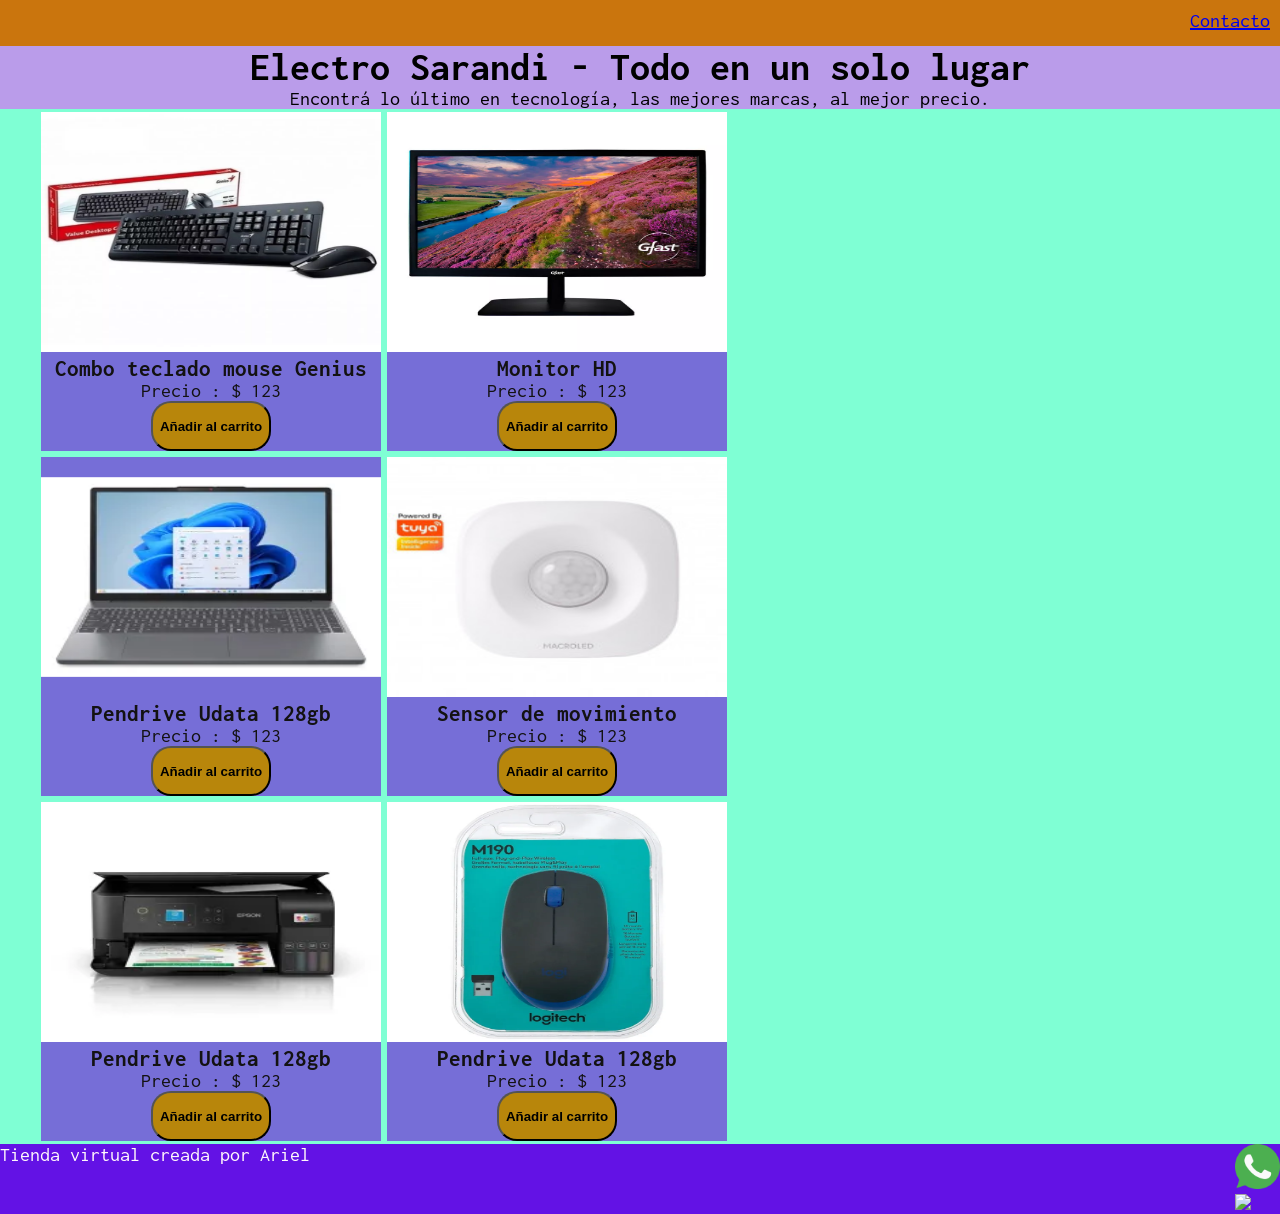
==== index.html @ 44175c0a "entrega proyecto" ====
<!DOCTYPE html>
<html lang="en">
 <head>
    <meta charset="UTF-8">
    <meta name="viewport" content="width=device-width, initial-scale=1.0">
    <title>Tienda virtual</title>
    <link rel="stylesheet" href="./css/styles.css" />
    <link href="https://fonts.googleapis.com/css2?family=Inconsolata:wght@200..900&family=Roboto:ital,wght@0,100..900;1,100..900&display=swap" rel="stylesheet">
 </head>
<body> 
        <header class="cabecera">
            <nav>
              <ul>
                 <li>
                     <a href="./pages/contacto.html">Contacto</a>
                 </li>
              </ul>
            </nav>
        </header>
 <main>
     <div class="subtitulo">
      <h1>Electro Sarandi - Todo en un solo lugar</h1>
      <p>Encontrá lo último en tecnología, las mejores marcas, al mejor precio.</p>
       <div>
      <section class="area-cajas">
                  <div class = "contenedor">
                      <article class="contenedor-cajas">
                      <img src="./img/combo_teclado_mouse_genius_km_170_usb.webp" alt="Combo teclado mouse genius">
                      <h3> Combo teclado mouse Genius</h3> 
                      <p> Precio : $ 123 </p>
                      <button> Añadir al carrito</button>
                     </article>
                      
                     <article class="contenedor-cajas">
                           <img src="./img/monitor_gfast_t_240_236_full_hd_tn.webp" alt="Monitor HD">
                         <h3>Monitor HD</h3>
                         <p> Precio : $ 123 </p>
                         <button>Añadir al carrito</button>
                    
                      </article>

                     <article class="contenedor-cajas">
                     <img src="./img/notebook_lenovo_ideapad_slim_3_amd_ryzen_3_7320u_8gb_ram_256gb_ssd_15_windows_11_home.webp" alt="Notebook Lenovo">
                     <h3>Pendrive Udata 128gb</h3>
                     <p> Precio : $ 123 </p>
                     <button>Añadir al carrito</button>
                     </article>

                     <article class="contenedor-cajas">
                     <img src="img/sensor_de_movimiento_macroled_smart_techo_360_5m_para_3_pilas_aaa.jpg" alt="Sensor de movimiento">
                     <h3>Sensor de movimiento</h3>
                     <p> Precio : $ 123 </p>
                     <button>Añadir al carrito</button>
                     </article>

                     <article class="contenedor-cajas">
                     <img src="./img/impresora_multifuncion_epson_ecotank_l3560_all_in_one.webp " alt="Impresora Multifuncion">
                     <h3>Pendrive Udata 128gb</h3>
                     <p> Precio : $ 123 </p>
                     <button>Añadir al carrito</button>
                     </article>

                     <article class="contenedor-cajas">
                     <img src="./img/mouse_inalambrico_logitech_m190_1000dpi.webp" alt="Mouse Inalambrico logitech">
                     <h3>Pendrive Udata 128gb</h3>
                     <p> Precio : $ 123 </p>
                     <button>Añadir al carrito</button>
                     </article>
                  </div>
          </section>
     </body>
  </main>
        
 <footer div class="contenedor-footer">
     <p> Tienda virtual creada por Ariel </p>
         <nav class="nav-ul">
           <ul>
              <li> <img src="./img/whatsapp.png"></li>
              <li> <img src="./img/social.png"></li>
           </ul>
         </nav>   
  </footer>
<body>
</html>
---- css/styles.css ----
* {
    margin: 0;
    padding: 0;
    box-sizing: 0;
}

html {
    font-size: 20px; 
}

body {
    font-family: Inconsolata,sans-serif; 
    background-color: rgb(55, 52, 61);
    /* padding-top: 80px */
}

.subtitulo {
    font-size: 100%;
    text-align: center;
    background-color: #ba9cea;
    color:black;
   
}
 
.cabecera {
   background-color: rgb(202, 117, 13);
    height: 10%; 
    padding-top:10px ;
   padding-bottom: 15px;
    padding-right: 10px;
    text-align: right;
}

.area-cajas {
    background-color: aquamarine;
    align-items: center;


}

.contenedor {
display: flex;
flex-direction: row;
justify-content: center;
width: 60%;
flex-wrap: wrap;
}


.contenedor-cajas {
    /*flex: 1;*/
margin: 3px;
background-color: #766ed7;
border-radius: 20px 20 px 0px 0px ;
color: rgb(19, 18, 18);
/*align-items: center;*/
/*padding: 20px;*/

}

.contenedor-cajas img { 
  width: 340px;
  height: 240px;
  border-radius: 20px 20 px 0px 0px ;
  
  /*object-fit:cover;*/
}



button {
          width: 120px;
          height:50px;
          background-color: darkgoldenrod;
          border-radius: 20px;
          cursor: pointer;
          font-weight: bold;
}



.contenedor-footer {
 background: #6312e5;
  color: #fff7fb;
  width: 100%;
    display: flex;
    flex-direction: row;
    justify-content: space-between;
}

.nav-ul img{
    width: 45px;

}

.nav-ul li {
    list-style-type: none;
}
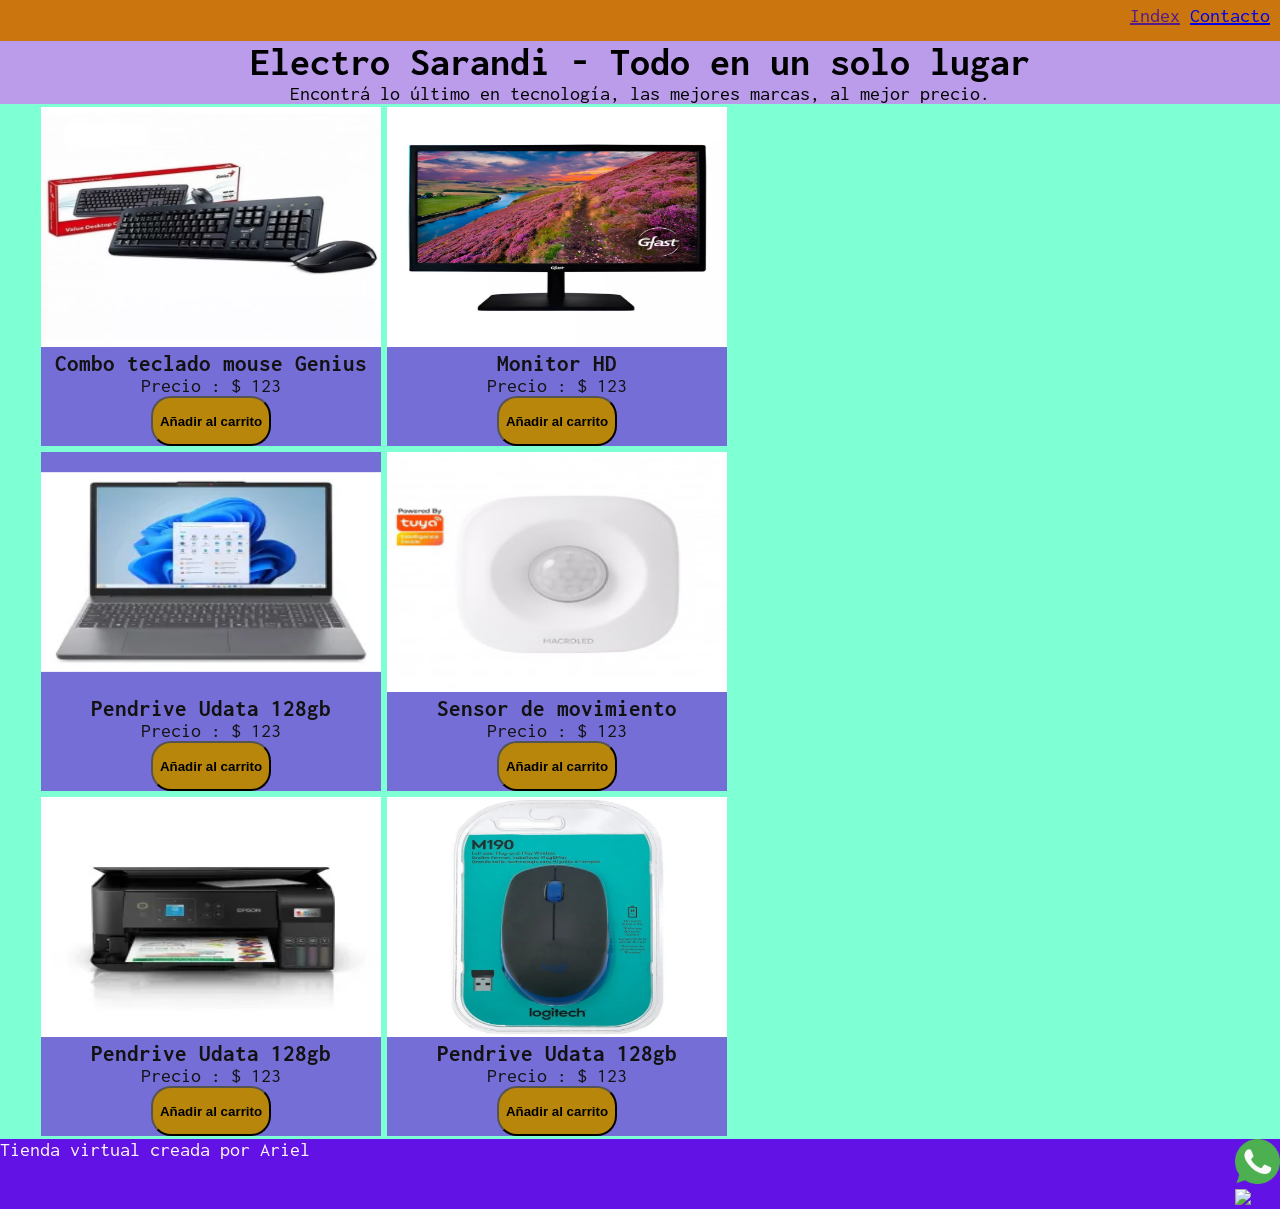
==== commit e9d2ca14: "Se agregan etiquetas a contactos" ====
--- a/index.html
+++ b/index.html
@@ -10,12 +10,10 @@
 <body> 
         <header class="cabecera">
             <nav>
-              <ul>
-                 <li>
-                     <a href="./pages/contacto.html">Contacto</a>
-                 </li>
-              </ul>
-            </nav>
+                   <a href=""> Index</a>
+                   <a href="./pages/contacto.html">Contacto</a>
+                  
+             </nav>
         </header>
  <main>
      <div class="subtitulo">
--- a/css/styles.css
+++ b/css/styles.css
@@ -10,7 +10,10 @@
 
 body {
     font-family: Inconsolata,sans-serif; 
-    background-color: rgb(55, 52, 61);
+    background-color: rgb(191, 14, 43);
+   /* width:100%; */
+   /* height: 80%;*/
+   /* margin:0; */
     /* padding-top: 80px */
 }
 
@@ -25,7 +28,7 @@
 .cabecera {
    background-color: rgb(202, 117, 13);
     height: 10%; 
-    padding-top:10px ;
+    padding-top:5px ;
    padding-bottom: 15px;
     padding-right: 10px;
     text-align: right;
@@ -33,9 +36,8 @@
 
 .area-cajas {
     background-color: aquamarine;
-    align-items: center;
-
-
+    width:100%;
+    /*align-items: center;*/
 }
 
 .contenedor {
@@ -82,7 +84,7 @@
 .contenedor-footer {
  background: #6312e5;
   color: #fff7fb;
-  width: 100%;
+  /*width: 100%;*/
     display: flex;
     flex-direction: row;
     justify-content: space-between;
@@ -97,5 +99,29 @@
     list-style-type: none;
 }
 
+/* CONTACTO.    */
+
+.etiqueta {
+display: flex;
+flex-direction: row;
+padding-top: 10px;
+padding-bottom: 30px;
+/*width: 70%;
+height: 100%;*/
+flex-wrap: wrap;
+}
+
+.contenedor-main {
+     display: flex;
+  flex-direction: column;
+  min-height: 100%;
+}
+
+.main {
+    flex:1;
+}
 
 
+
+
+
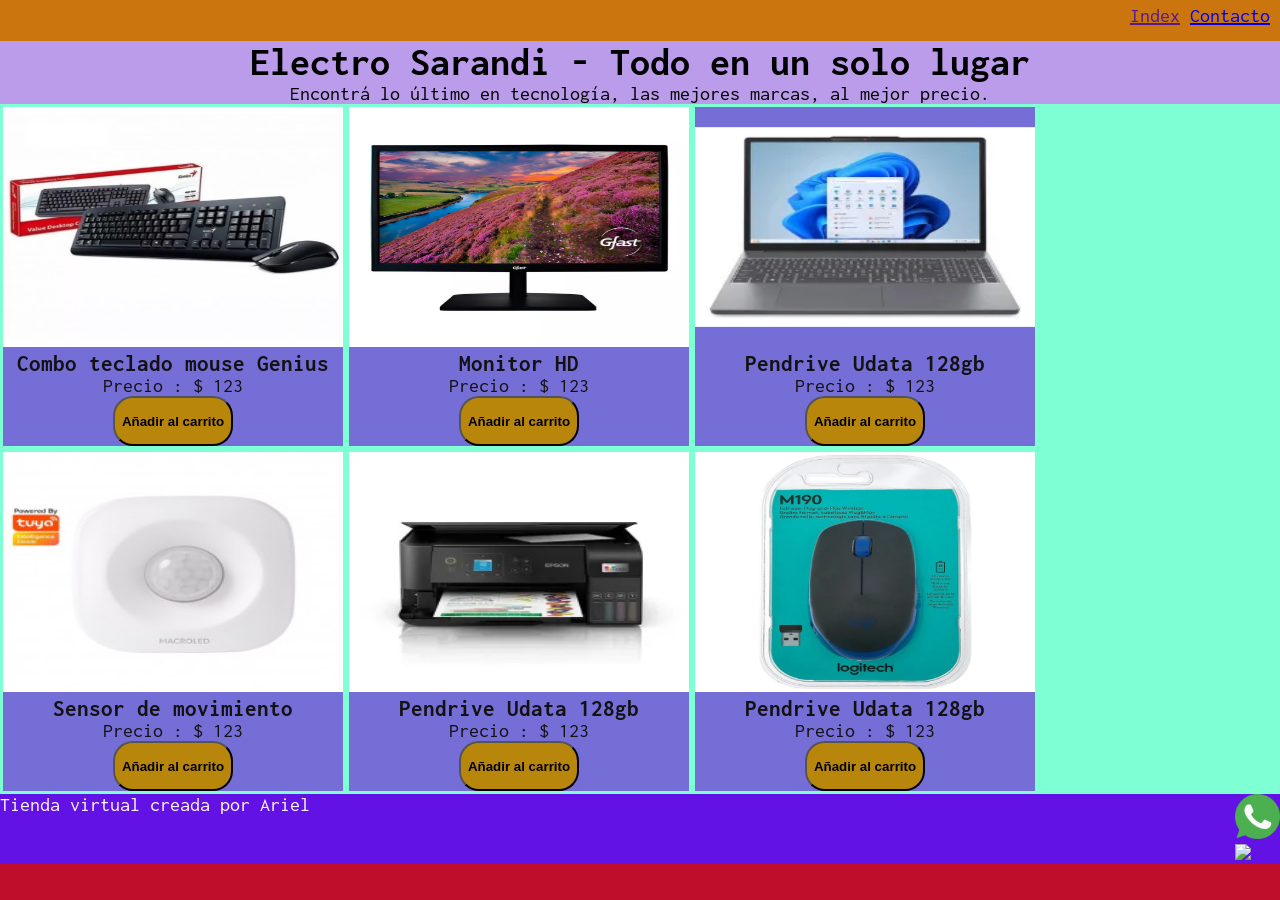
==== commit 7739e6b1: "se arregla fotter de contacto" ====
--- a/index.html
+++ b/index.html
@@ -19,7 +19,7 @@
      <div class="subtitulo">
       <h1>Electro Sarandi - Todo en un solo lugar</h1>
       <p>Encontrá lo último en tecnología, las mejores marcas, al mejor precio.</p>
-       <div>
+     </div>
       <section class="area-cajas">
                   <div class = "contenedor">
                       <article class="contenedor-cajas">
@@ -30,12 +30,11 @@
                      </article>
                       
                      <article class="contenedor-cajas">
-                           <img src="./img/monitor_gfast_t_240_236_full_hd_tn.webp" alt="Monitor HD">
+                        <img src="./img/monitor_gfast_t_240_236_full_hd_tn.webp" alt="Monitor HD">
                          <h3>Monitor HD</h3>
                          <p> Precio : $ 123 </p>
                          <button>Añadir al carrito</button>
-                    
-                      </article>
+                     </article>
 
                      <article class="contenedor-cajas">
                      <img src="./img/notebook_lenovo_ideapad_slim_3_amd_ryzen_3_7320u_8gb_ram_256gb_ssd_15_windows_11_home.webp" alt="Notebook Lenovo">
@@ -78,5 +77,4 @@
            </ul>
          </nav>   
   </footer>
-<body>
 </html>
--- a/css/styles.css
+++ b/css/styles.css
@@ -11,10 +11,14 @@
 body {
     font-family: Inconsolata,sans-serif; 
     background-color: rgb(191, 14, 43);
+
    /* width:100%; */
    /* height: 80%;*/
    /* margin:0; */
     /* padding-top: 80px */
+    display:flex;
+    flex-direction: column;
+    min-height: 100vh;
 }
 
 .subtitulo {
@@ -37,14 +41,15 @@
 .area-cajas {
     background-color: aquamarine;
     width:100%;
-    /*align-items: center;*/
+    align-items: center;
 }
 
 .contenedor {
 display: flex;
 flex-direction: row;
-justify-content: center;
-width: 60%;
+flex-wrap: wrap;
+/*justify-content:center;*/
+/*width: 100%;*/
 flex-wrap: wrap;
 }
 
@@ -55,7 +60,7 @@
 background-color: #766ed7;
 border-radius: 20px 20 px 0px 0px ;
 color: rgb(19, 18, 18);
-/*align-items: center;*/
+text-align: center;
 /*padding: 20px;*/
 
 }
@@ -84,10 +89,10 @@
 .contenedor-footer {
  background: #6312e5;
   color: #fff7fb;
-  /*width: 100%;*/
     display: flex;
     flex-direction: row;
     justify-content: space-between;
+   /* margin-top: auto;*/
 }
 
 .nav-ul img{
@@ -108,20 +113,36 @@
 padding-bottom: 30px;
 /*width: 70%;
 height: 100%;*/
-flex-wrap: wrap;
+
 }
 
 .contenedor-main {
-     display: flex;
-  flex-direction: column;
-  min-height: 100%;
+  display: flex;
+flex-direction: column;
+  /*min-height: 100vh;*/
 }
 
-.main {
-    flex:1;
+
+.contenedor-contacto {
+   /*flex:1;*/
 }
+
+.contenedor-footer-contacto {
+display:flex;
+flex-direction: row;
+justify-content: space-between ;
+background-color:#6312e5;
+color: #fff7fb;
+position: absolute;
+bottom: 0;
+width: 100%;
+} 
 
 
 
 
 
+
+
+
+
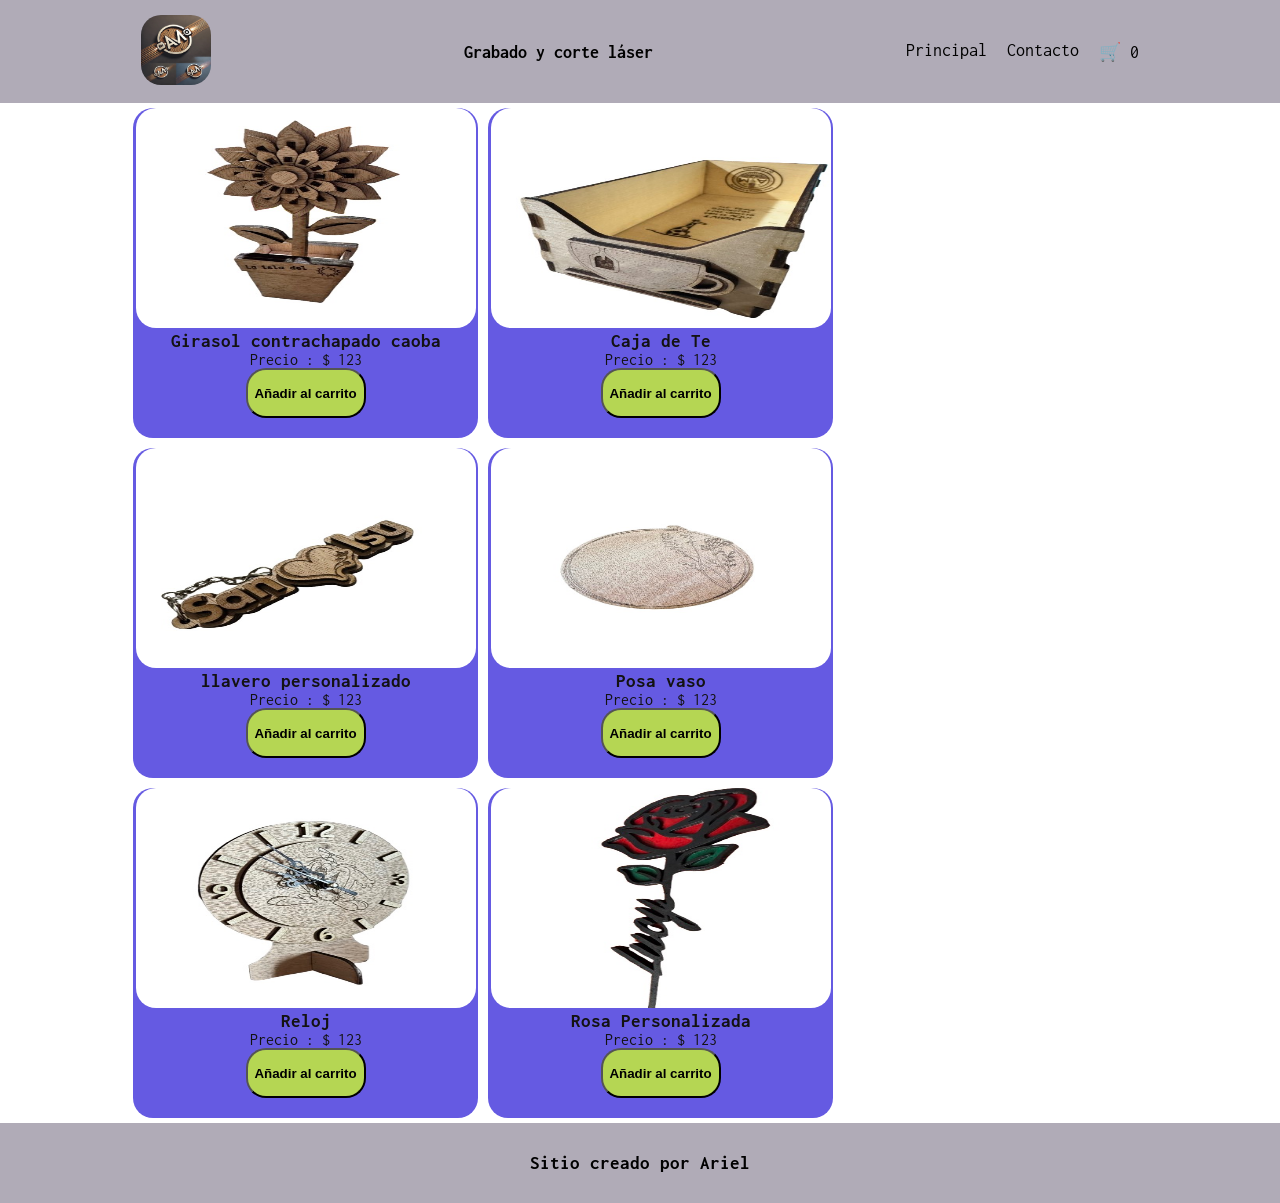
==== commit eca87c8d: "se sube proyecto final" ====
--- a/index.html
+++ b/index.html
@@ -1,80 +1,88 @@
 <!DOCTYPE html>
 <html lang="en">
- <head>
+<head>
     <meta charset="UTF-8">
     <meta name="viewport" content="width=device-width, initial-scale=1.0">
-    <title>Tienda virtual</title>
-    <link rel="stylesheet" href="./css/styles.css" />
+    <title>Document</title>
+    <link rel="stylesheet" href="./css/style.css">
     <link href="https://fonts.googleapis.com/css2?family=Inconsolata:wght@200..900&family=Roboto:ital,wght@0,100..900;1,100..900&display=swap" rel="stylesheet">
- </head>
-<body> 
-        <header class="cabecera">
-            <nav>
-                   <a href=""> Index</a>
-                   <a href="./pages/contacto.html">Contacto</a>
-                  
-             </nav>
-        </header>
- <main>
-     <div class="subtitulo">
-      <h1>Electro Sarandi - Todo en un solo lugar</h1>
-      <p>Encontrá lo último en tecnología, las mejores marcas, al mejor precio.</p>
-     </div>
-      <section class="area-cajas">
-                  <div class = "contenedor">
-                      <article class="contenedor-cajas">
-                      <img src="./img/combo_teclado_mouse_genius_km_170_usb.webp" alt="Combo teclado mouse genius">
-                      <h3> Combo teclado mouse Genius</h3> 
+ </head> 
+
+ <header>
+    <div class="logo">
+        <img src="./images/logo.jpeg" alt="Logo">
+    </div>
+    <p> <strong> Grabado y corte láser  </strong> </p>
+    
+    <nav>
+         <a href="/index.html" > Principal</a>
+         <a href="./pages/contacto.html" > Contacto</a>
+         <a href="./pages/carrito.html" class="carrito-icono"> 🛒 <span id="contador-carrito">0</span></a>
+
+    </nav>
+    
+</header>
+
+<div id ="contenedor-maestro" class="contenedor-maestro">
+<body>
+    <main class ="contenedor-main">
+
+      <!-- <div class="contenedor-principal"> */-->  
+                 
+                    <article class ="caja">
+                      <img src="./images/girasol.jpeg" alt="Girasol">
+                      <h3> Girasol contrachapado caoba</h3> 
                       <p> Precio : $ 123 </p>
                       <button> Añadir al carrito</button>
                      </article>
-                      
-                     <article class="contenedor-cajas">
-                        <img src="./img/monitor_gfast_t_240_236_full_hd_tn.webp" alt="Monitor HD">
-                         <h3>Monitor HD</h3>
-                         <p> Precio : $ 123 </p>
-                         <button>Añadir al carrito</button>
+
+                     <article class ="caja">
+                      <img src="./images/caja de te.jpeg" alt="caja de te">
+                      <h3> Caja de Te</h3> 
+                      <p> Precio : $ 123 </p>
+                      <button> Añadir al carrito</button>
                      </article>
 
-                     <article class="contenedor-cajas">
-                     <img src="./img/notebook_lenovo_ideapad_slim_3_amd_ryzen_3_7320u_8gb_ram_256gb_ssd_15_windows_11_home.webp" alt="Notebook Lenovo">
-                     <h3>Pendrive Udata 128gb</h3>
-                     <p> Precio : $ 123 </p>
-                     <button>Añadir al carrito</button>
+                     <article class="caja">
+                      <img src="./images/llavero.jpeg" alt="Girasol">
+                      <h3> llavero personalizado </h3> 
+                      <p> Precio : $ 123 </p>
+                      <button> Añadir al carrito</button>
                      </article>
 
-                     <article class="contenedor-cajas">
-                     <img src="img/sensor_de_movimiento_macroled_smart_techo_360_5m_para_3_pilas_aaa.jpg" alt="Sensor de movimiento">
-                     <h3>Sensor de movimiento</h3>
-                     <p> Precio : $ 123 </p>
-                     <button>Añadir al carrito</button>
+
+                     <article class="caja">
+                      <img src="./images/posa vaso.jpeg" alt="Posa vaso grabado simple">
+                      <h3> Posa vaso</h3> 
+                      <p> Precio : $ 123 </p>
+                      <button> Añadir al carrito</button>
                      </article>
 
-                     <article class="contenedor-cajas">
-                     <img src="./img/impresora_multifuncion_epson_ecotank_l3560_all_in_one.webp " alt="Impresora Multifuncion">
-                     <h3>Pendrive Udata 128gb</h3>
-                     <p> Precio : $ 123 </p>
-                     <button>Añadir al carrito</button>
+
+                     <article class="caja">
+                      <img src="./images/reloj.jpeg" alt="Reloj">
+                      <h3> Reloj</h3> 
+                      <p> Precio : $ 123 </p>
+                      <button> Añadir al carrito</button>
                      </article>
 
-                     <article class="contenedor-cajas">
-                     <img src="./img/mouse_inalambrico_logitech_m190_1000dpi.webp" alt="Mouse Inalambrico logitech">
-                     <h3>Pendrive Udata 128gb</h3>
-                     <p> Precio : $ 123 </p>
-                     <button>Añadir al carrito</button>
+                     <article class= "caja">
+                      <img src="./images/rosa.jpeg" alt="Rosa personalizada con nombre">
+                      <h3> Rosa Personalizada </h3> 
+                      <p> Precio : $ 123 </p>
+                      <button> Añadir al carrito</button>
                      </article>
-                  </div>
-          </section>
-     </body>
-  </main>
-        
- <footer div class="contenedor-footer">
-     <p> Tienda virtual creada por Ariel </p>
-         <nav class="nav-ul">
-           <ul>
-              <li> <img src="./img/whatsapp.png"></li>
-              <li> <img src="./img/social.png"></li>
-           </ul>
-         </nav>   
-  </footer>
+
+
+        </div>
+                     
+    </main>
+    
+</body>
+
+<footer>
+    <h3>  Sitio creado por Ariel  </h3>
+</footer>
+</div>
+<script src="./js/index.js" type="module"></script>
 </html>
--- a/css/style.css
+++ b/css/style.css
@@ -0,0 +1,128 @@
+*{
+padding: 0;
+margin:0;
+box-sizing: border-box;
+}
+
+html, body {
+    height: 100%;
+    margin:0;
+}
+
+body {
+   /* display: flex;
+    flex-direction: column;
+    background-color: rgb(153, 147, 147);*/
+    min-height: 100%;
+    font-family: Inconsolata,sans-serif; 
+ 
+}
+main {
+    width: 80%;
+    margin:auto;
+}
+
+
+
+header {
+  background-color: rgb(176, 171, 183);   
+   display: flex;
+    justify-content: space-around;
+    align-items: center;
+    padding:15px;
+    font-size: 18px;
+}
+
+header .logo img{
+    height: 70px;
+    width: auto;
+}
+
+nav {
+    display: flex;
+    gap:20px
+}
+
+nav a {
+    text-decoration: none;
+    color: black
+}
+
+nav a:hover {
+    color: blueviolet;
+}
+
+.slogan {
+    text-align: center;
+}
+.contenedor-maestro {
+    display:grid;
+    min-height: 100dvh;
+    grid-template-columns: auto auto 1fr auto auto;
+    
+
+}
+.contenedor-main {
+    width: 80%;
+    display:flex;
+    /*flex-direction: row;*/
+    flex-wrap: wrap;
+    align-items: center;
+}
+
+button {
+          width: 120px;
+          height:50px;
+          background-color: rgb(181, 214, 83);
+          border-radius: 20px;
+          cursor: pointer;
+          font-weight: bold;
+}
+
+
+.caja {
+width:345px;
+height: 330px;
+margin: 5px;
+background-color: #655ae2;
+border-radius: 20px 20px 20px 20px ;
+color: rgb(19, 18, 18);
+text-align: center;
+align-items:center ;
+}
+
+ img {
+ width: 340px;
+  height: 220px;
+  border-radius: 20px 20px 20px 20px ;
+}
+
+
+
+footer {
+    background-color: rgb(176, 171, 183);
+    text-align: center;
+    padding: 30px;
+}
+
+
+
+.caja-input {
+width:345px;
+height: 150px;
+margin: 30px;
+padding-top: 50px;
+font-size: 30px;
+background-color: #a2c532;
+border-radius: 20px 20px 20px 20px ;
+color: rgb(19, 18, 18);
+text-align: center;
+align-items:center ;
+}
+
+h1 {
+    font-size: 40px;
+    text-align: center;
+}
+
+
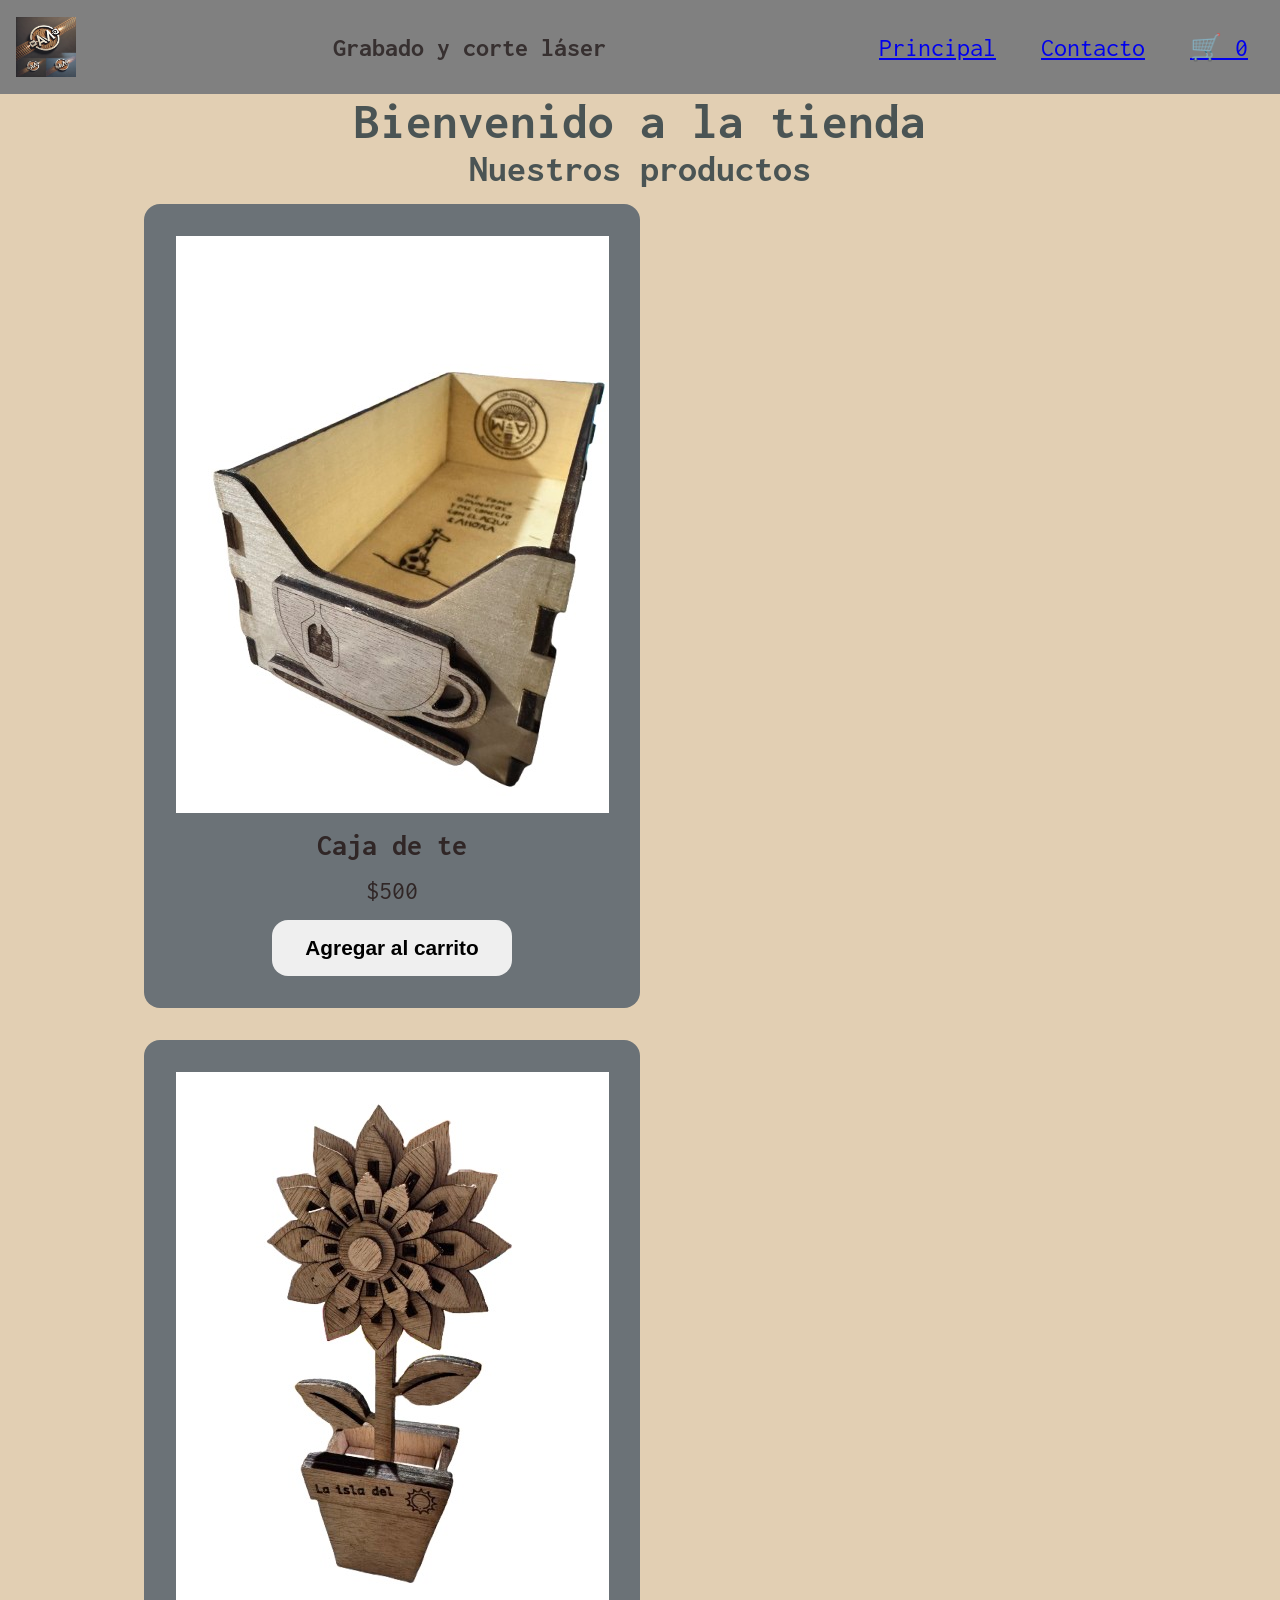
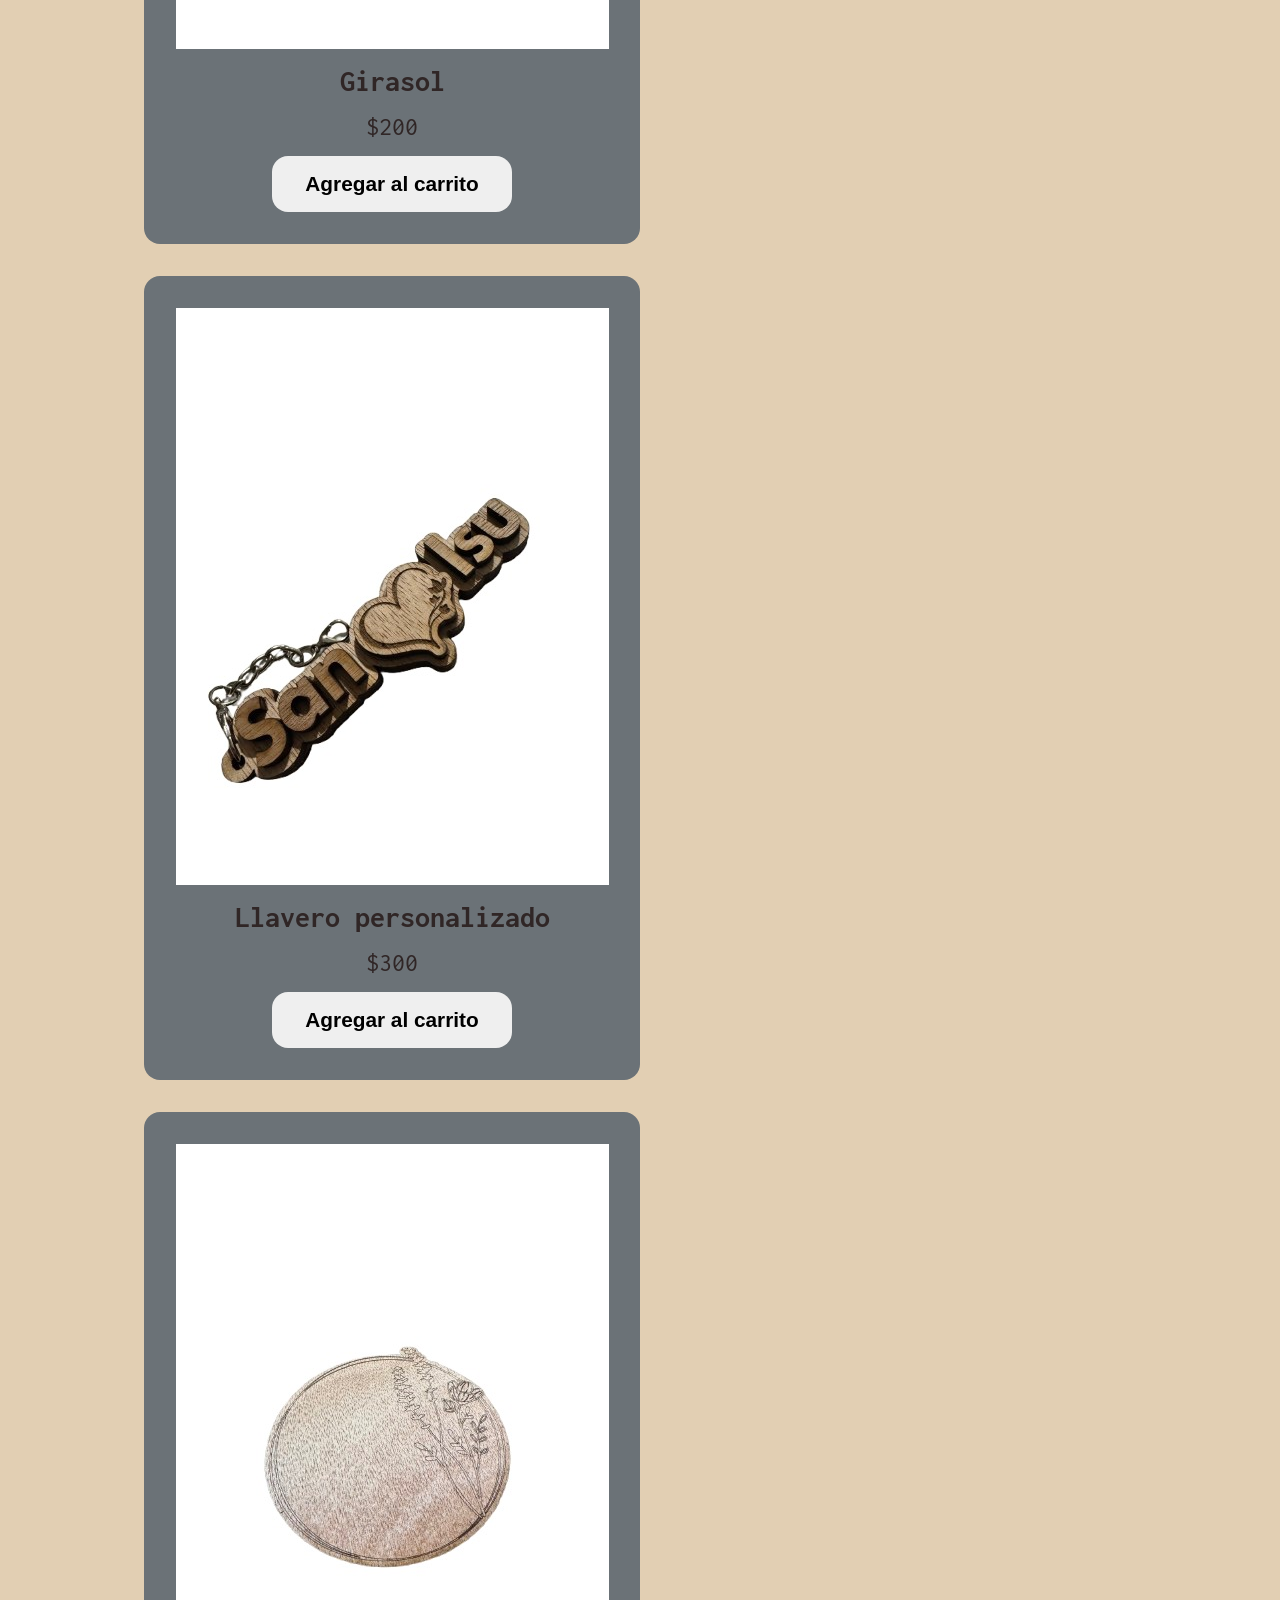
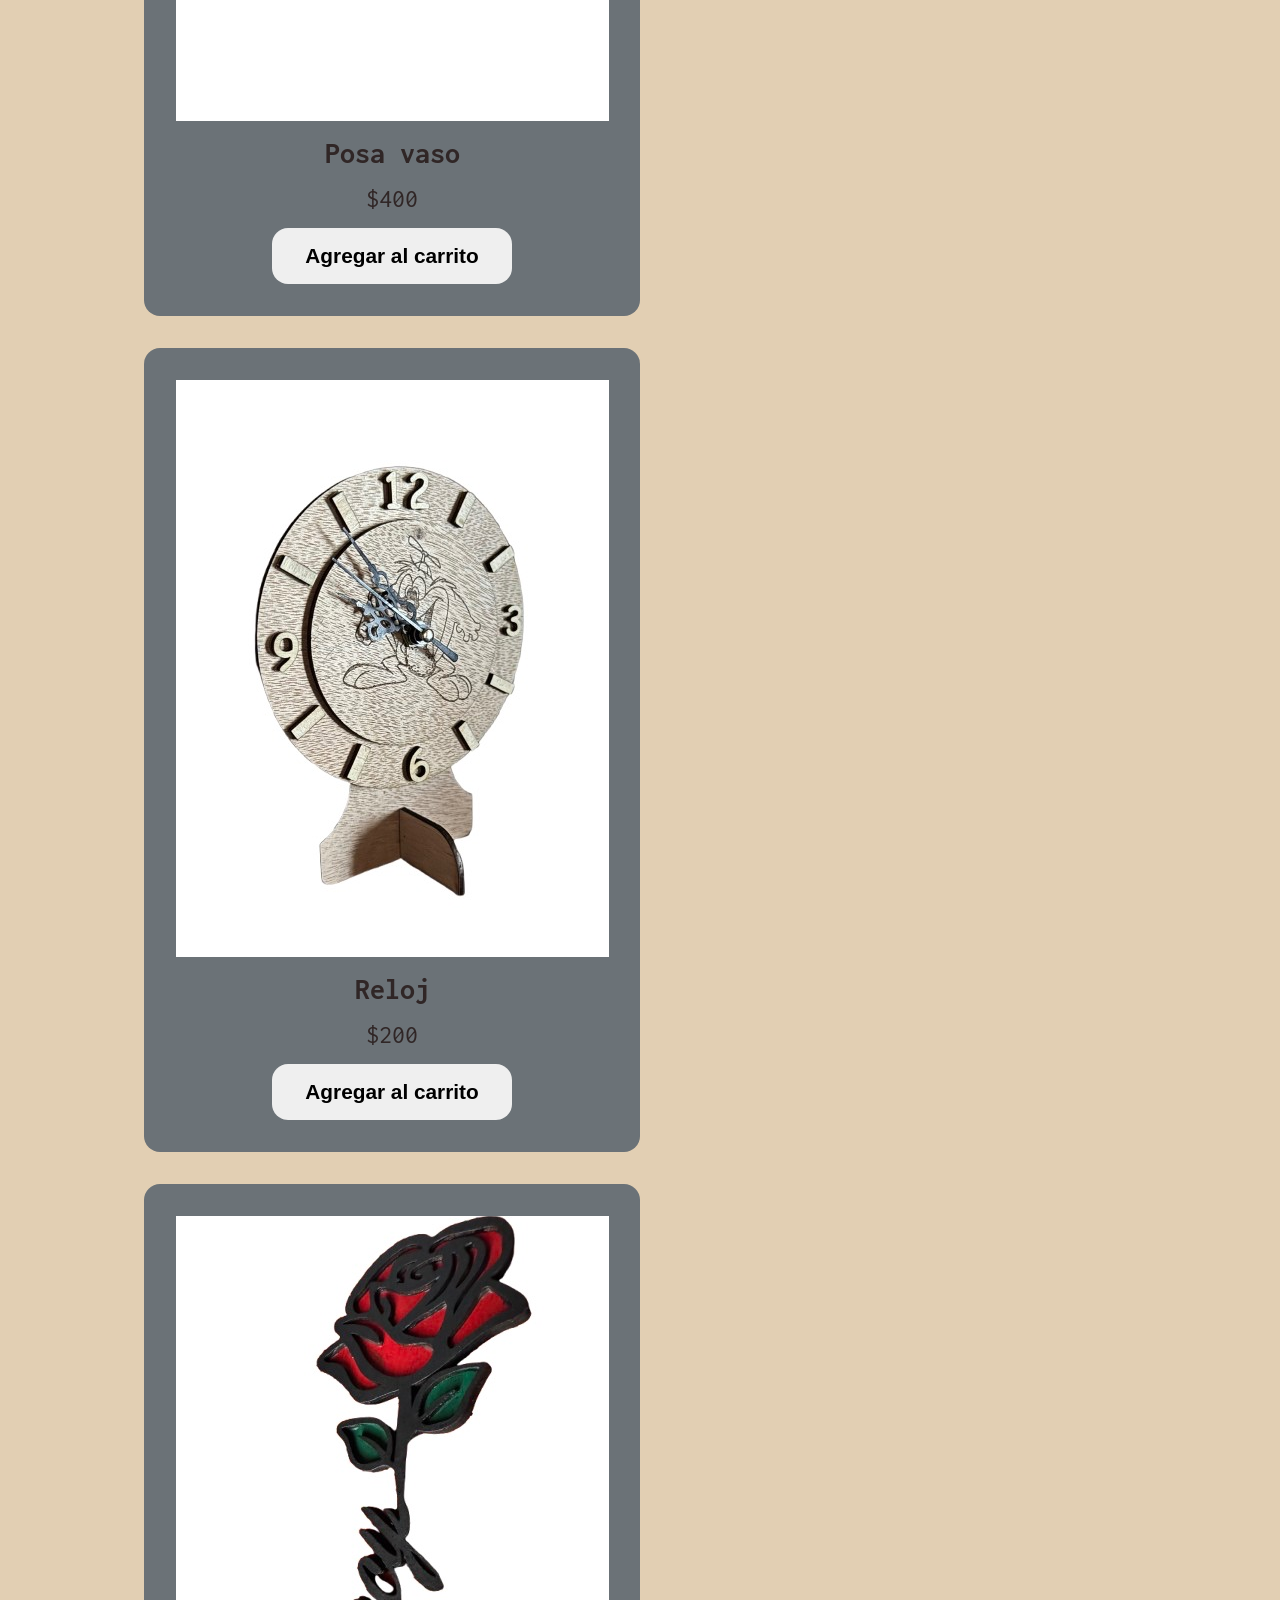
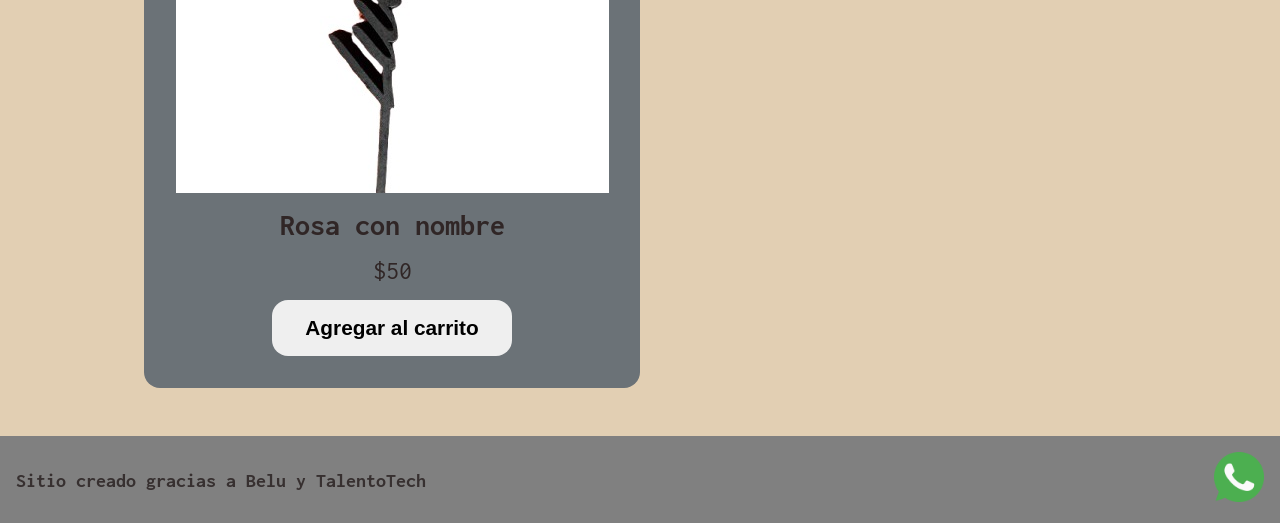
==== commit 60e7600b: "Proyecto final" ====
--- a/index.html
+++ b/index.html
@@ -8,81 +8,43 @@
     <link href="https://fonts.googleapis.com/css2?family=Inconsolata:wght@200..900&family=Roboto:ital,wght@0,100..900;1,100..900&display=swap" rel="stylesheet">
  </head> 
 
- <header>
-    <div class="logo">
-        <img src="./images/logo.jpeg" alt="Logo">
-    </div>
-    <p> <strong> Grabado y corte láser  </strong> </p>
-    
-    <nav>
-         <a href="/index.html" > Principal</a>
-         <a href="./pages/contacto.html" > Contacto</a>
-         <a href="./pages/carrito.html" class="carrito-icono"> 🛒 <span id="contador-carrito">0</span></a>
+<body>  
 
-    </nav>
-    
-</header>
+  <header>
+        <img class="logo-header" src="./img/logo.jpeg" alt="Logo">
+        <p class="titulo-header"> <strong> Grabado y corte láser  </strong> </p>
+     <nav class="header-nav">
+         <ul>
+              <li> <a href="/index.html" > Principal</a></li>
+              <li> <a href="./pages/contacto.html" > Contacto</a></li>
+              <li><a href="./pages/carrito.html" class="carrito-icono"> 🛒 <span id="contador-carrito">0</span></a></li>
+         </ul>   
+     </nav> 
+   </header>
 
-<div id ="contenedor-maestro" class="contenedor-maestro">
-<body>
-    <main class ="contenedor-main">
+    <main> 
+        <h1 class="titulo"> Bienvenido a la tienda </h1>
+        <h2>Nuestros productos</h2>
+       <section>
+        <div id="contenedor-tarjetas" class="contenedor-tarjetas">  
+       
 
-      <!-- <div class="contenedor-principal"> */-->  
-                 
-                    <article class ="caja">
-                      <img src="./images/girasol.jpeg" alt="Girasol">
-                      <h3> Girasol contrachapado caoba</h3> 
-                      <p> Precio : $ 123 </p>
-                      <button> Añadir al carrito</button>
-                     </article>
+        </div>
+       </section>
 
-                     <article class ="caja">
-                      <img src="./images/caja de te.jpeg" alt="caja de te">
-                      <h3> Caja de Te</h3> 
-                      <p> Precio : $ 123 </p>
-                      <button> Añadir al carrito</button>
-                     </article>
-
-                     <article class="caja">
-                      <img src="./images/llavero.jpeg" alt="Girasol">
-                      <h3> llavero personalizado </h3> 
-                      <p> Precio : $ 123 </p>
-                      <button> Añadir al carrito</button>
-                     </article>
+    </main>
 
 
-                     <article class="caja">
-                      <img src="./images/posa vaso.jpeg" alt="Posa vaso grabado simple">
-                      <h3> Posa vaso</h3> 
-                      <p> Precio : $ 123 </p>
-                      <button> Añadir al carrito</button>
-                     </article>
+    <footer>
+    <h3> Sitio creado gracias a Belu y TalentoTech    </h3> 
+    <nav>
+        <ul class="footer-lista">
+           <li> <img src="./img/whatsapp.png"></li>
+        </ul>   
+    </nav>
+    </footer>
+   <script src="./js/index.js" type="module"> </script> 
+</body>
 
 
-                     <article class="caja">
-                      <img src="./images/reloj.jpeg" alt="Reloj">
-                      <h3> Reloj</h3> 
-                      <p> Precio : $ 123 </p>
-                      <button> Añadir al carrito</button>
-                     </article>
-
-                     <article class= "caja">
-                      <img src="./images/rosa.jpeg" alt="Rosa personalizada con nombre">
-                      <h3> Rosa Personalizada </h3> 
-                      <p> Precio : $ 123 </p>
-                      <button> Añadir al carrito</button>
-                     </article>
-
-
-        </div>
-                     
-    </main>
-    
-</body>
-
-<footer>
-    <h3>  Sitio creado por Ariel  </h3>
-</footer>
-</div>
-<script src="./js/index.js" type="module"></script>
 </html>
--- a/css/style.css
+++ b/css/style.css
@@ -4,125 +4,115 @@
 box-sizing: border-box;
 }
 
-html, body {
-    height: 100%;
-    margin:0;
+html {
+    font-size: 62,5%;
 }
 
+.logo-header {
+    width: 60px;
+    height: 60px;}
+
 body {
-   /* display: flex;
+    font-family: "Inconsolata",sans-serif;
+    font-size: 1.6rem;
+    background: #e2cfb3;
+    color:rgb(74, 84, 84);
+    display: flex;
     flex-direction: column;
-    background-color: rgb(153, 147, 147);*/
-    min-height: 100%;
-    font-family: Inconsolata,sans-serif; 
- 
+    height: 100vh;   /*hace que el body ocupe toda la pantalla*/
+
 }
+
 main {
     width: 80%;
-    margin:auto;
+    margin:auto;  /*funciona solo cuando hay un width*/
+    padding-bottom: 2rem;
+    flex:1;
+    display:flex;
+    flex-direction: column;
+    align-items: center;
+}
+.footer-lista li img{
+width: 50x;
+height: 50px;
+
+}
+footer h3 {
+    font-size: 80%;
+}
+
+.btn {
+    border:none;
+    font-size: 1.3rem;
+    font-weight: bold;
+    padding:1rem;
+    border-radius: 1rem;
+    width: 240px;
+
+}
+
+header, footer {
+    background-color: gray;
+    color:#373030;
+    width: 100%;
+    display:flex;
+    justify-content: space-between;
+    align-items: center;
+    padding: 1rem;
+    
+
+}
+.header-nav ul li {
+    list-style: none;
+    display:inline-block;
+    padding:1rem;   /*distancia entre Lis*/
+}
+
+
+nav ul {
+text-decoration: none;} 
+
+.footer-lista li {
+    list-style: none;
+}
+
+/*    ------------------- HOME ------------------------ */
+.contenedor-tarjetas {
+    display:flex;
+    flex-wrap: wrap;   /*donde no hay mas espacio la tarjeta se va para abajo*/
+}
+
+
+.tarjeta-producto {
+    margin: 1rem; /* espacio entre tarjetas*/
+    background-color: rgb(107, 114, 119); /*color de fondo de la tarjeta*/
+    color: #302626;  /*color del texto*/
+    width: 31rem; /*ancho de la tarjeta*/
+
+    border-radius: 1rem; 
+    overflow: hidden;  /*adapta la imagen al contenedor*/
+    padding: 2rem; /*espacio entre el dato*/
+    display: flex;
+    flex-direction: column;
+    align-items: center;
+    gap:1rem;
+}
+
+.tarjeta-produto img {
+    width: 100%; /*toma el 100% de la caja*/
+    
+}
+
+
+h3,p{
+    text-align: center;
 }
 
 
 
-header {
-  background-color: rgb(176, 171, 183);   
-   display: flex;
-    justify-content: space-around;
-    align-items: center;
-    padding:15px;
-    font-size: 18px;
-}
-
-header .logo img{
-    height: 70px;
-    width: auto;
-}
-
-nav {
-    display: flex;
-    gap:20px
-}
-
-nav a {
-    text-decoration: none;
-    color: black
-}
-
-nav a:hover {
-    color: blueviolet;
-}
-
-.slogan {
-    text-align: center;
-}
-.contenedor-maestro {
-    display:grid;
-    min-height: 100dvh;
-    grid-template-columns: auto auto 1fr auto auto;
-    
-
-}
-.contenedor-main {
-    width: 80%;
-    display:flex;
-    /*flex-direction: row;*/
-    flex-wrap: wrap;
-    align-items: center;
-}
-
-button {
-          width: 120px;
-          height:50px;
-          background-color: rgb(181, 214, 83);
-          border-radius: 20px;
-          cursor: pointer;
-          font-weight: bold;
-}
-
-
-.caja {
-width:345px;
-height: 330px;
-margin: 5px;
-background-color: #655ae2;
-border-radius: 20px 20px 20px 20px ;
-color: rgb(19, 18, 18);
-text-align: center;
-align-items:center ;
-}
-
- img {
- width: 340px;
-  height: 220px;
-  border-radius: 20px 20px 20px 20px ;
-}
 
 
 
-footer {
-    background-color: rgb(176, 171, 183);
-    text-align: center;
-    padding: 30px;
-}
 
 
 
-.caja-input {
-width:345px;
-height: 150px;
-margin: 30px;
-padding-top: 50px;
-font-size: 30px;
-background-color: #a2c532;
-border-radius: 20px 20px 20px 20px ;
-color: rgb(19, 18, 18);
-text-align: center;
-align-items:center ;
-}
-
-h1 {
-    font-size: 40px;
-    text-align: center;
-}
-
-
